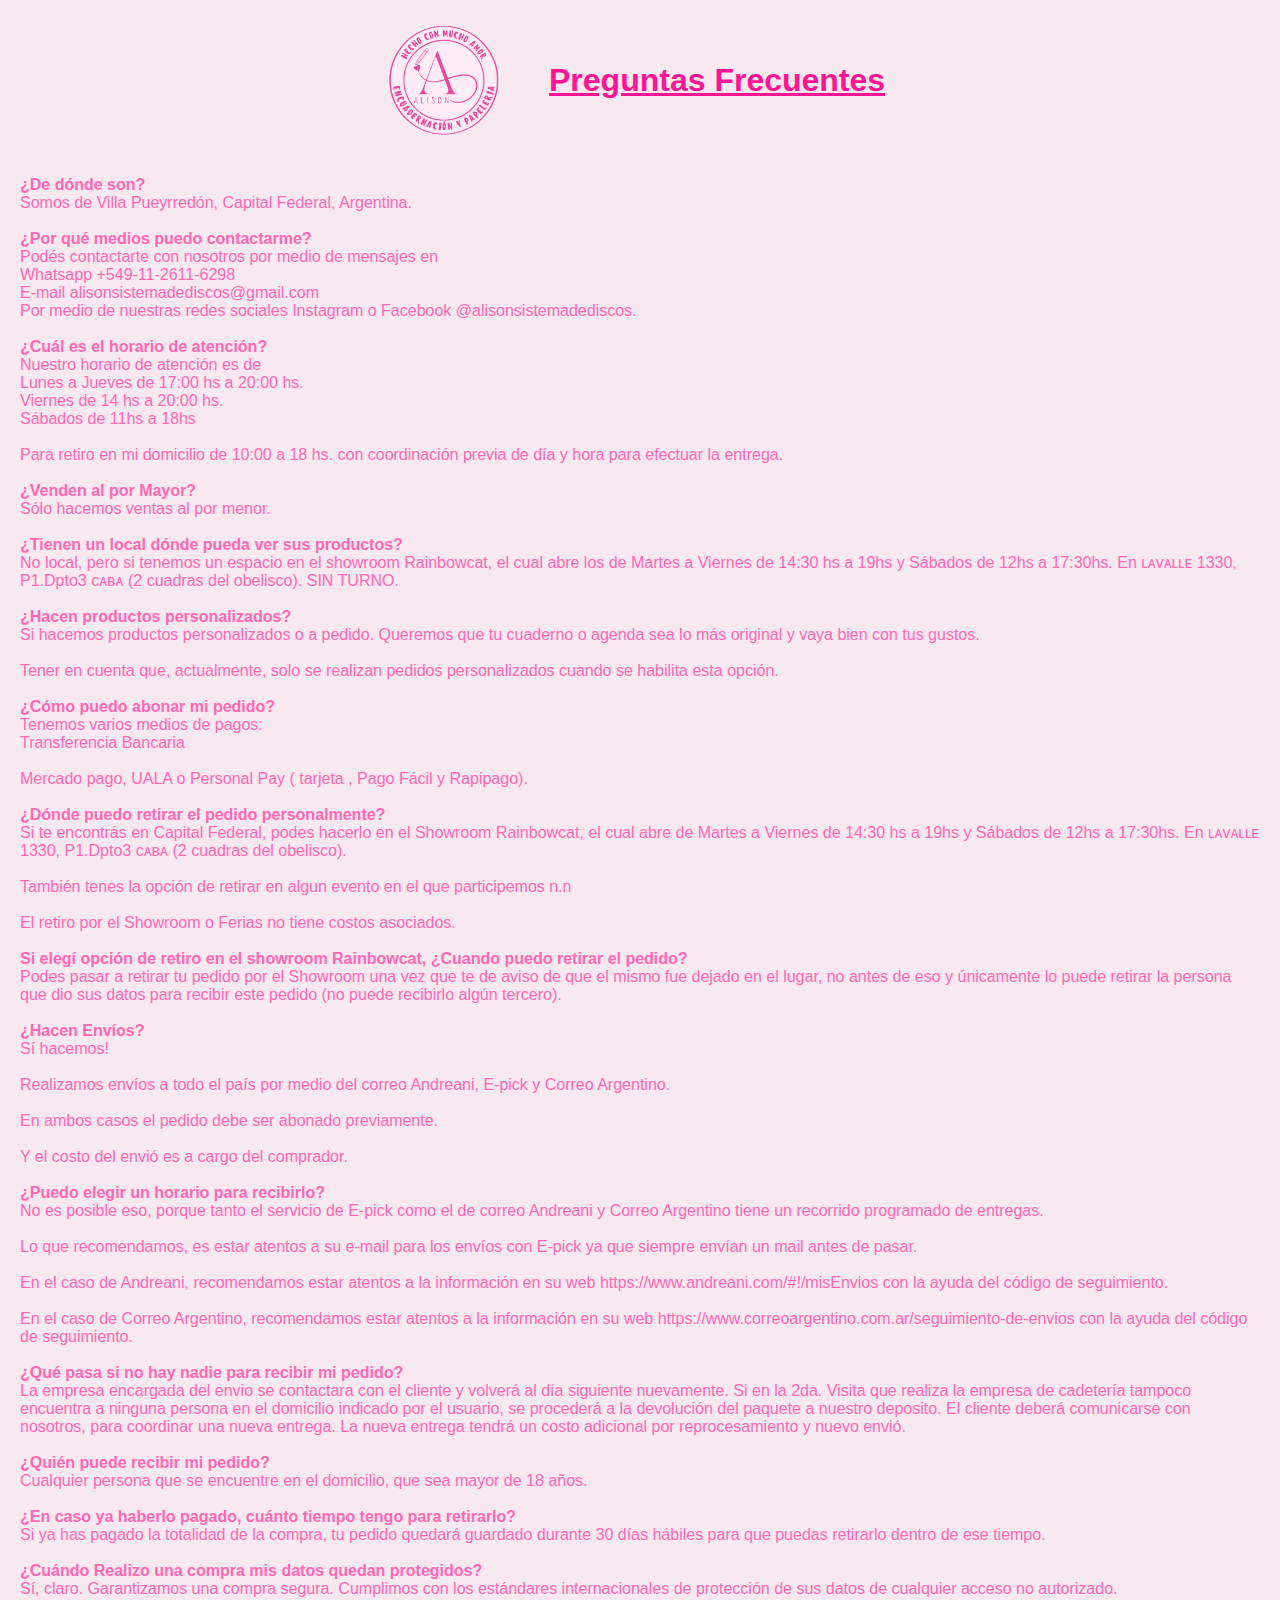
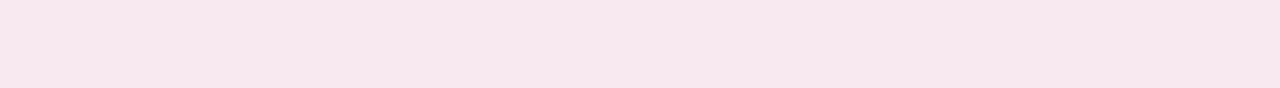
==== docs/preg_frecuentes.html @ 0a96a6a2 "Create Preguntas Frecuentes section" ====
<!DOCTYPE html>
<html lang="es">
<head>
    <meta charset="UTF-8">
    <meta name="viewport" content="width=device-width, initial-scale=1.0">
    <title>Preguntas Frecuentes</title>
    <link rel="icon" href="img/icon.png" type="image/png">
    
    <link rel="stylesheet" href="stylespregfrec.css">
</head>
<body>
    <div class="container">
    <img src="img/ori_logo.png" alt="Logo de Alison" class="logo">
    <h1><u>Preguntas Frecuentes</u></h1>
    </div>
<p>
<b>¿De dónde son?</b>
<br>
Somos de Villa Pueyrredón, Capital Federal, Argentina.
<br><br>
<b>¿Por qué medios puedo contactarme?</b> 
<br>
Podés contactarte con nosotros por medio de mensajes en
<br>
Whatsapp +549-11-2611-6298
<br>
E-mail alisonsistemadediscos@gmail.com 
<br>
Por medio de nuestras redes sociales Instagram o Facebook @alisonsistemadediscos. 
<br><br>
<b>¿Cuál es el horario de atención?</b>
<br>
Nuestro horario de atención es de 
<br>
Lunes a Jueves de 17:00 hs a 20:00 hs. 
<br>
Viernes de 14 hs a 20:00 hs.
<br>
Sábados de 11hs a 18hs
<br><br>
Para retiro en mi domicilio de 10:00 a 18 hs. con coordinación previa de día y hora para efectuar la entrega.
<br><br>
<b>¿Venden al por Mayor?</b>
<br>
Sólo hacemos ventas al por menor.
<br><br>
<b>¿Tienen un local dónde pueda ver sus productos?</b>
<br>
No local, pero si tenemos un espacio en el showroom Rainbowcat, el cual abre los de Martes a Viernes de 14:30 hs a 19hs y Sábados de 12hs a 17:30hs. En ʟᴀᴠᴀʟʟᴇ 1330, P1.Dpto3 ᴄᴀʙᴀ (2 cuadras del obelisco). SIN TURNO.
<br><br>
<b>¿Hacen productos personalizados?</b>
<br>
Si hacemos productos personalizados o a pedido. Queremos que tu cuaderno o agenda sea lo más original y vaya bien con tus gustos.
<br><br>
Tener en cuenta que, actualmente, solo se realizan pedidos personalizados cuando se habilita esta opción.
<br><br>
<!--<b>¿Cómo hago para encontrar rápidamente lo que estoy buscando?</b>
<br>
La forma más rápida de encontrar los productos, es a través del " buscador" ( donde está la lupa) lo verás en la parte superior de la pantalla, ingresando allí el nombre, marca, color, o algún detalle del producto y haciendo "click", inmediatamente te figurará un listado de productos relacionados. Desde allí mismo puedes agregarlos al carrito.
<br><br>
<b>¿Cómo hago para realizar una compra?</b>
<br>
Es más fácil de lo que parece, en nuestra tienda podes navegar por los diferentes sectores en el menú donde encontrarás todos los productos disponibles, su imagen, precio y descripción, de esta forma sabrás que estás comprando. Para realizar la compra sólo se deben cargar los productos al carrito y la cantidad que se desea de cada uno.
<br><br>
Para finalizar, tenes que dirigirte hasta 'Mi carrito' o 'Mis compras' y allí iniciar el proceso para adquirir tus productos colocando todos los datos necesarios tanto para envío o para retiro.
<br><br>
<b>¿Hay un monto mínimo de compra?</b>
<br>
No hay un monto mínimo.
<br><br>
<b>¿Puedo comprar si soy menor de edad?</b>
<br>
Nuestro Sitio web esta diseñado para ser usado por individuos que tengan la mayoría de edad ( de 18 años en adelante). De ser usuarios menores de edad, deberán obtener ayuda de un mayor, padre o tutor para realizar la compra, ya que por más que haya productos para niños o adolescentes, únicamente se venderá a adultos.
<br><br>
<b>¿Cómo hago para eliminar un producto del carrito?</b>
<br>
Para poder eliminar un producto que no deseas, tienes que dirigirte a la parte superior de la pantalla donde esta el icono de la bolsa y hacer "click". Inmediatamente te direccionará hacia tus compras.
<br><br>
Cada producto tendrá una "X" para poder quitarlo.
<br><br>-->
<b>¿Cómo puedo abonar mi pedido?</b>
<br>
Tenemos varios medios de pagos:
<br>
Transferencia Bancaria
<br><br>
Mercado pago, UALA o Personal Pay ( tarjeta , Pago Fácil y Rapipago).
<br><br>
<b>¿Dónde puedo retirar el pedido personalmente?</b>
<br>
Si te encontrás en Capital Federal, podes hacerlo en el Showroom Rainbowcat, el cual abre de Martes a Viernes de 14:30 hs a 19hs y Sábados de 12hs a 17:30hs. En ʟᴀᴠᴀʟʟᴇ 1330, P1.Dpto3 ᴄᴀʙᴀ (2 cuadras del obelisco).
<br><br>
También tenes la opción de retirar en algun evento en el que participemos n.n
<br><br>
<!--Cuando realizas la compra, tenes que seleccionar la opción retirar 'Showroom' o 'Ferias'. En el apartado de envíos.
<br><br>-->
El retiro por el Showroom o Ferias no tiene costos asociados. 
<br><br>
<b>Si elegí opción de retiro en el showroom Rainbowcat, ¿Cuando puedo retirar el pedido?</b>
<br>
Podes pasar a retirar tu pedido por el Showroom una vez que te de aviso de que el mismo fue dejado en el lugar, no antes de eso y únicamente lo puede retirar la persona que dio sus datos para recibir este pedido (no puede recibirlo algún tercero).
<br><br>
<b>¿Hacen Envíos?</b>
<br>
Sí hacemos!
<br><br>
Realizamos envíos a todo el país por medio del correo Andreani, E-pick y Correo Argentino.
<br><br>
En ambos casos el pedido debe ser abonado previamente.
<br><br>
Y el costo del envió es a cargo del comprador.
<br><br>
<b>¿Puedo elegir un horario para recibirlo?</b>
<br>
No es posible eso, porque tanto el servicio de E-pick como el de correo Andreani y Correo Argentino tiene un recorrido programado de entregas.
<br><br>
Lo que recomendamos, es estar atentos a su e-mail para los envíos con E-pick ya que siempre envían un mail antes de pasar.
<br><br>
En el caso de Andreani, recomendamos estar atentos a la información en su web https://www.andreani.com/#!/misEnvios con la ayuda del código de seguimiento.
<br><br>
En el caso de Correo Argentino, recomendamos estar atentos a la información en su web https://www.correoargentino.com.ar/seguimiento-de-envios con la ayuda del código de seguimiento.
<br><br>
<b>¿Qué pasa si no hay nadie para recibir mi pedido?</b>
<br>
La empresa encargada del envio se contactara con el cliente y volverá al día siguiente nuevamente. Si en la 2da. Visita que realiza la empresa de cadetería tampoco encuentra a ninguna persona en el domicilio indicado por el usuario, se procederá a la devolución del paquete a nuestro deposito. El cliente deberá comunicarse con nosotros, para coordinar una nueva entrega. La nueva entrega tendrá un costo adicional por reprocesamiento y nuevo envió.
<br><br>
<b>¿Quién puede recibir mi pedido?</b>
<br>
Cualquier persona que se encuentre en el domicilio, que sea mayor de 18 años.
<br><br>
<!--<b>¿Cuánto cuesta el Envío?</b>
<br>
El Valor de costo de envío puedes saberlo agregando tu código postal en 'Calculá el costo de envío'
<br><br>-->
<b>¿En caso ya haberlo pagado, cuánto tiempo tengo para retirarlo?</b>
<br>
Si ya has pagado la totalidad de la compra, tu pedido quedará guardado durante 30 días hábiles para que puedas retirarlo dentro de ese tiempo.
<br><br>
<b>¿Cuándo Realizo una compra mis datos quedan protegidos?</b>
<br>
Sí, claro. Garantizamos una compra segura. Cumplimos con los estándares internacionales de protección de sus datos de cualquier acceso no autorizado.
<br><br><br><br>
</p>
</body>
</html>
---- docs/stylespregfrec.css ----
body {
    background-color: #f8e8f0;
    font-family: 'Arial', sans-serif;
    margin: 0;
    padding: 0;
    min-height: 100vh; /* Usa min-height en lugar de height */
    overflow-x: hidden; /* Evita el scroll horizontal si no es necesario */
}

h1{
    color: deeppink;
    width: 100%; /* Asegura que ocupe el ancho completo del contenedor */
    display: block; /* Asegura que el subtítulo ocupe toda la línea */
}

p{
    color:hotpink;
    padding: 20px;
}

.container{
    padding-top: 20px;
    display: flex;
    flex-direction: row;
    align-items: center;
    padding-left: 30%;
    gap: 45px; /* Espacio entre botones */
}

.logo {
    width: 100px; /* Tamaño reducido para móviles */
    flex-shrink: 0; /* Evita que el logo se encoja */
}

/* Media Queries para tablets y pantallas más grandes */
@media (min-width: 768px) {
    .logo {
        width: 100px;
    }

}

@media (min-width: 1024px) {
    .logo {
        width: 120px;
    }
}
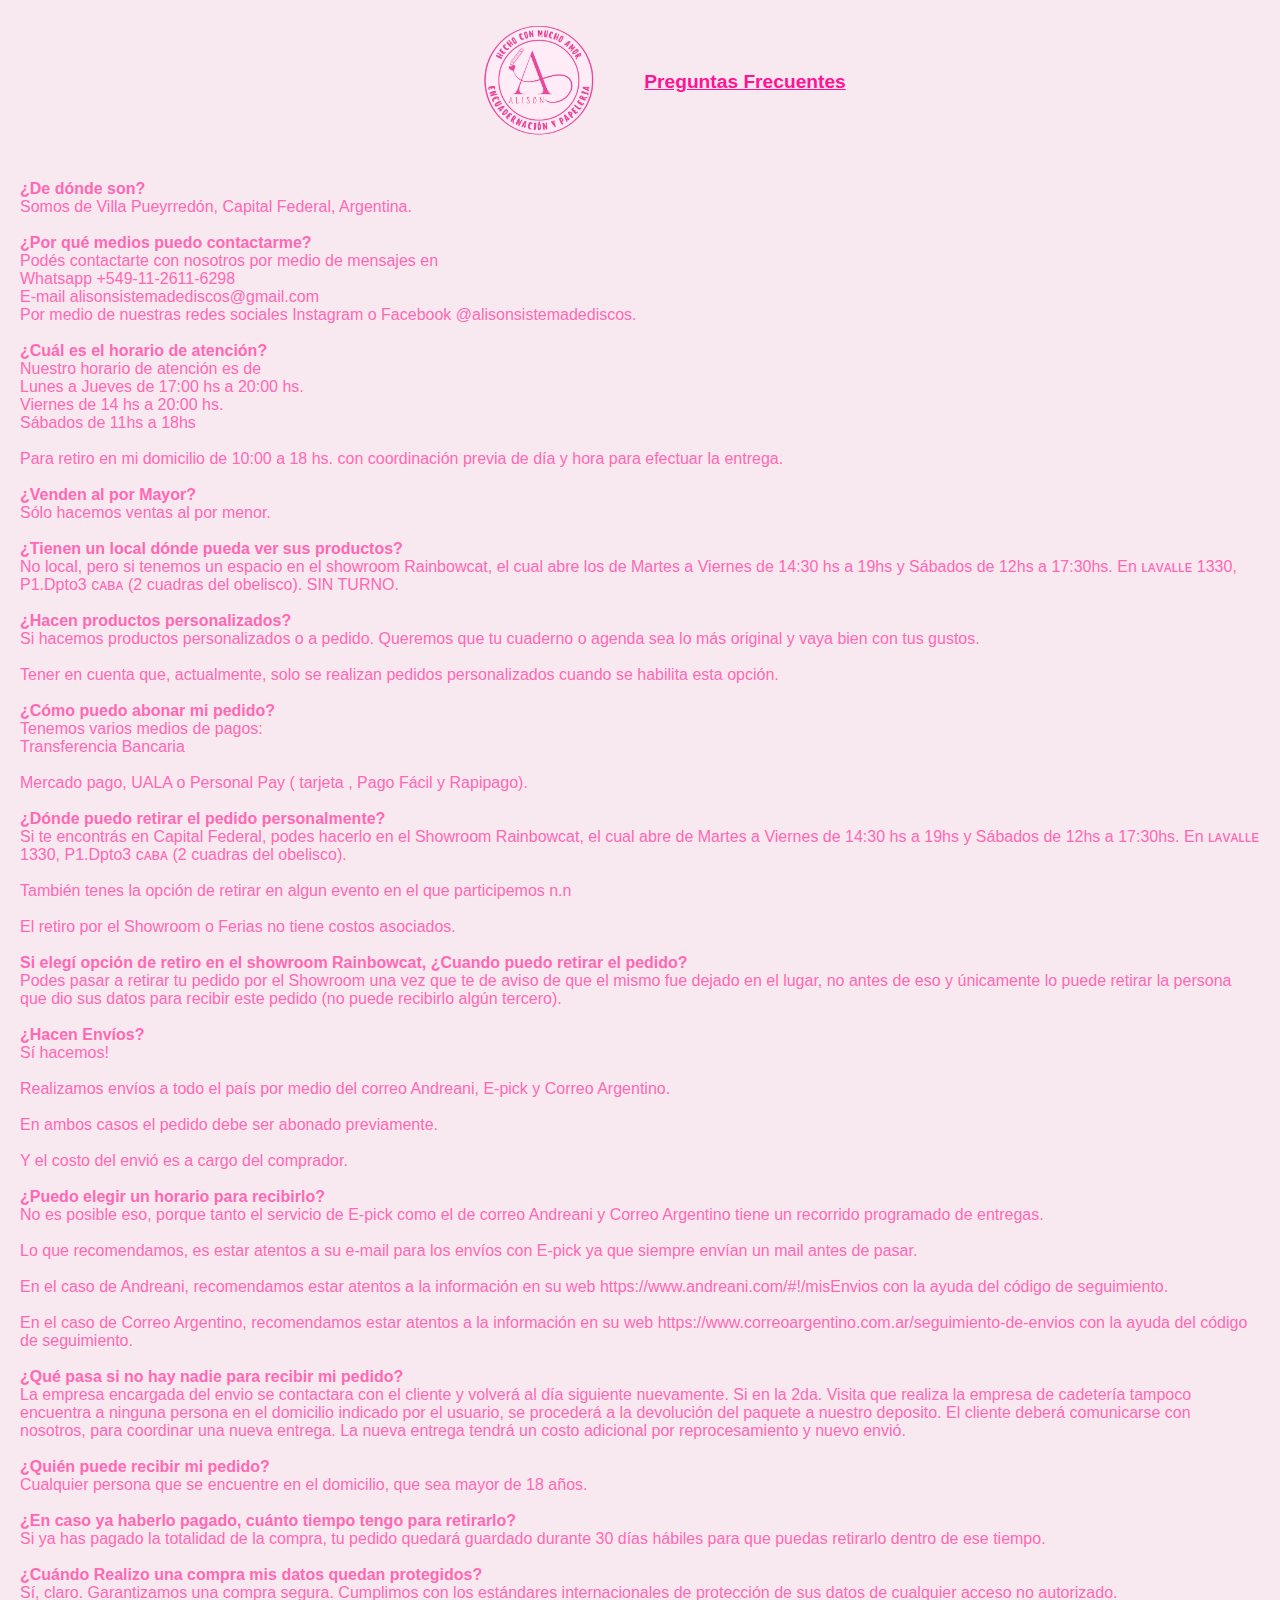
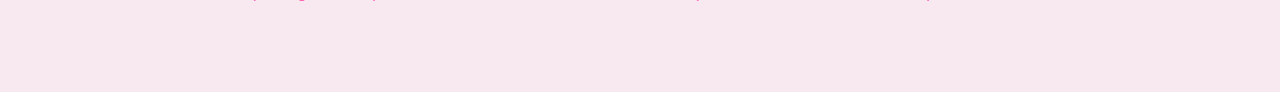
==== commit 7164aea0: "Add redirection to indexjs from preguntas frecuentes logo" ====
--- a/docs/preg_frecuentes.html
+++ b/docs/preg_frecuentes.html
@@ -10,7 +10,7 @@
 </head>
 <body>
     <div class="container">
-    <img src="img/ori_logo.png" alt="Logo de Alison" class="logo">
+        <a href="index.html"><img src="img/ori_logo.png" alt="Logo de Alison" class="logo"></a>
     <h1><u>Preguntas Frecuentes</u></h1>
     </div>
 <p>
--- a/docs/stylespregfrec.css
+++ b/docs/stylespregfrec.css
@@ -9,26 +9,28 @@
 
 h1{
     color: deeppink;
-    width: 100%; /* Asegura que ocupe el ancho completo del contenedor */
-    display: block; /* Asegura que el subtítulo ocupe toda la línea */
+    font-size: 1.2rem;
 }
 
 p{
     color:hotpink;
     padding: 20px;
+    max-width: 200px;
 }
 
 .container{
+    max-width: 200px;
     padding-top: 20px;
     display: flex;
     flex-direction: row;
     align-items: center;
-    padding-left: 30%;
+    padding-left: 5vh;
+    justify-content: center; /* Centra los íconos horizontalmente */
     gap: 45px; /* Espacio entre botones */
 }
 
 .logo {
-    width: 100px; /* Tamaño reducido para móviles */
+    width: 80px; /* Tamaño reducido para móviles */
     flex-shrink: 0; /* Evita que el logo se encoja */
 }
 
@@ -38,10 +40,22 @@
         width: 100px;
     }
 
+    .container{
+        max-width: 1200px;
+    }
+    p{
+        max-width: 1200px;
+    }
 }
 
 @media (min-width: 1024px) {
     .logo {
         width: 120px;
     }
+    .container{
+        max-width: 1400px;
+    }
+    p{
+        max-width: 1400px;
+    }
 }
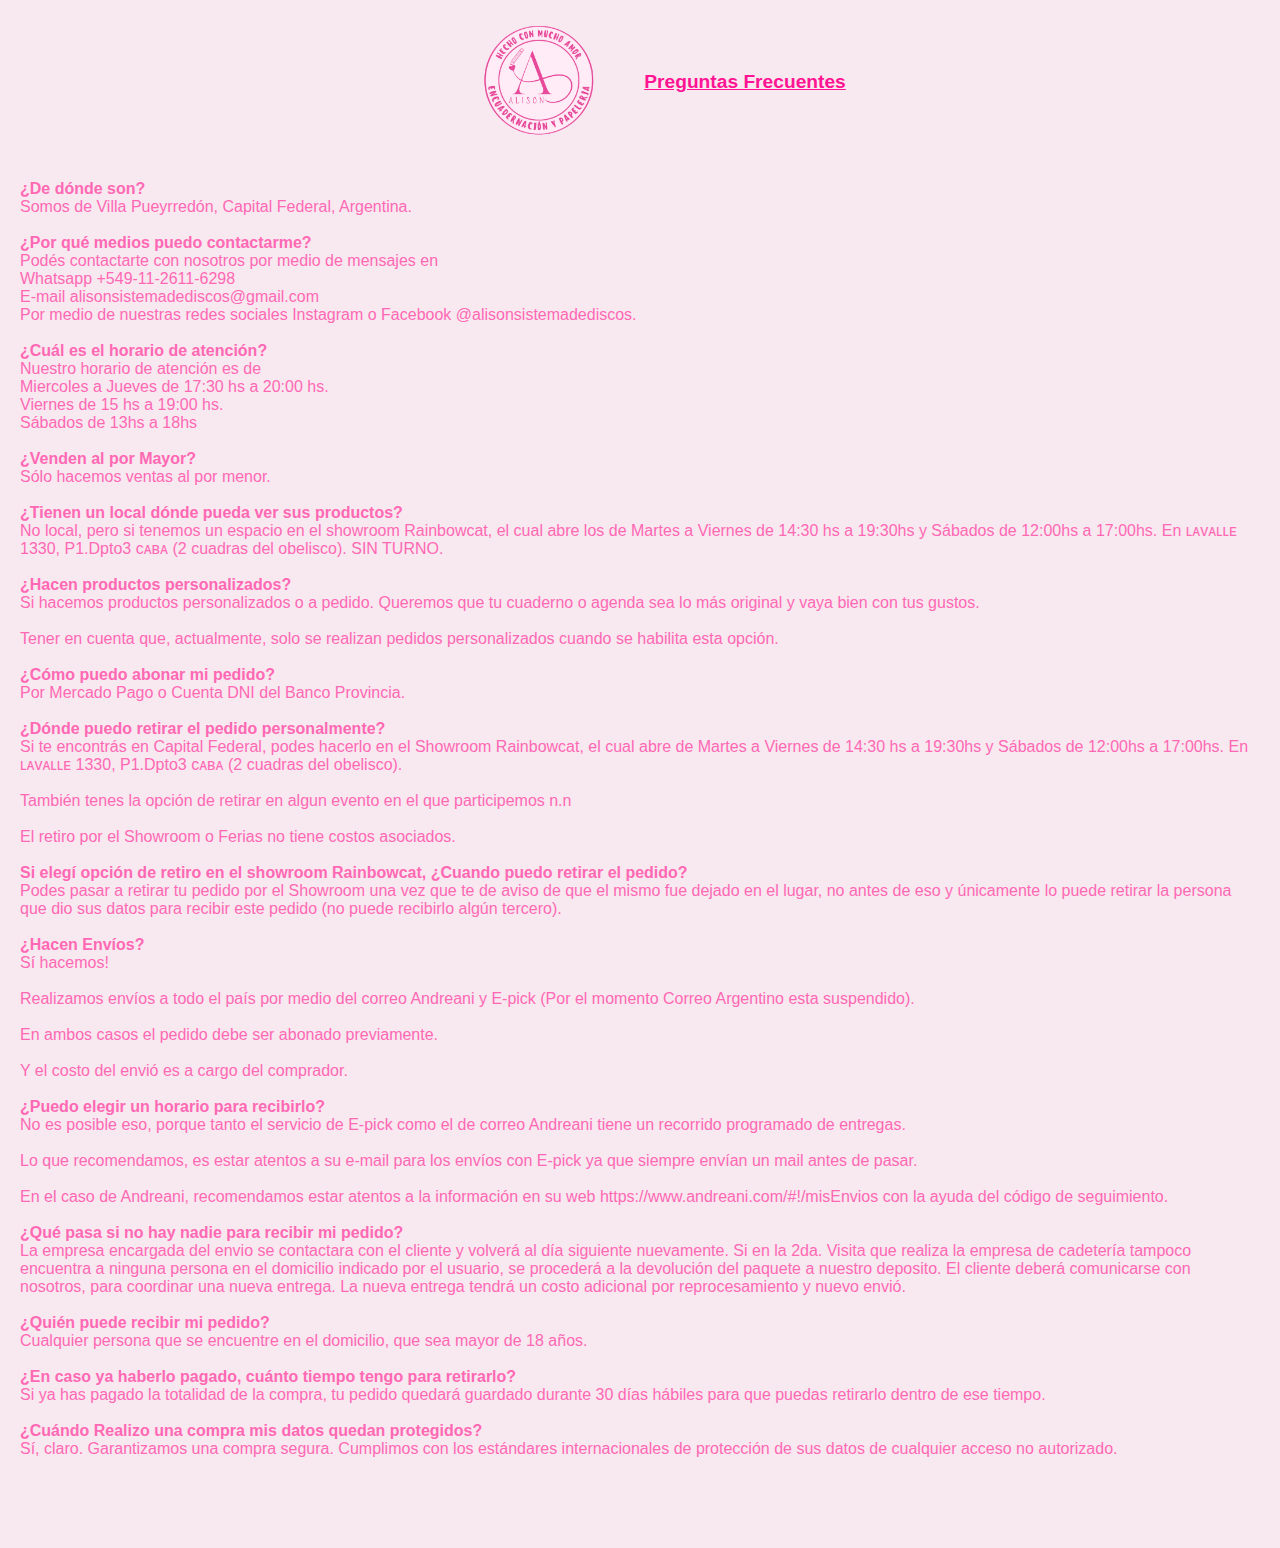
==== commit cacb92ac: "Modify Preguntas Frecuentes section" ====
--- a/docs/preg_frecuentes.html
+++ b/docs/preg_frecuentes.html
@@ -32,13 +32,11 @@
 <br>
 Nuestro horario de atención es de 
 <br>
-Lunes a Jueves de 17:00 hs a 20:00 hs. 
+Miercoles a Jueves de 17:30 hs a 20:00 hs. 
 <br>
-Viernes de 14 hs a 20:00 hs.
+Viernes de 15 hs a 19:00 hs.
 <br>
-Sábados de 11hs a 18hs
-<br><br>
-Para retiro en mi domicilio de 10:00 a 18 hs. con coordinación previa de día y hora para efectuar la entrega.
+Sábados de 13hs a 18hs
 <br><br>
 <b>¿Venden al por Mayor?</b>
 <br>
@@ -46,7 +44,7 @@
 <br><br>
 <b>¿Tienen un local dónde pueda ver sus productos?</b>
 <br>
-No local, pero si tenemos un espacio en el showroom Rainbowcat, el cual abre los de Martes a Viernes de 14:30 hs a 19hs y Sábados de 12hs a 17:30hs. En ʟᴀᴠᴀʟʟᴇ 1330, P1.Dpto3 ᴄᴀʙᴀ (2 cuadras del obelisco). SIN TURNO.
+No local, pero si tenemos un espacio en el showroom Rainbowcat, el cual abre los de Martes a Viernes de 14:30 hs a 19:30hs y Sábados de 12:00hs a 17:00hs. En ʟᴀᴠᴀʟʟᴇ 1330, P1.Dpto3 ᴄᴀʙᴀ (2 cuadras del obelisco). SIN TURNO.
 <br><br>
 <b>¿Hacen productos personalizados?</b>
 <br>
@@ -80,15 +78,11 @@
 <br><br>-->
 <b>¿Cómo puedo abonar mi pedido?</b>
 <br>
-Tenemos varios medios de pagos:
-<br>
-Transferencia Bancaria
-<br><br>
-Mercado pago, UALA o Personal Pay ( tarjeta , Pago Fácil y Rapipago).
+Por Mercado Pago o Cuenta DNI del Banco Provincia.
 <br><br>
 <b>¿Dónde puedo retirar el pedido personalmente?</b>
 <br>
-Si te encontrás en Capital Federal, podes hacerlo en el Showroom Rainbowcat, el cual abre de Martes a Viernes de 14:30 hs a 19hs y Sábados de 12hs a 17:30hs. En ʟᴀᴠᴀʟʟᴇ 1330, P1.Dpto3 ᴄᴀʙᴀ (2 cuadras del obelisco).
+Si te encontrás en Capital Federal, podes hacerlo en el Showroom Rainbowcat, el cual abre de Martes a Viernes de 14:30 hs a 19:30hs y Sábados de 12:00hs a 17:00hs. En ʟᴀᴠᴀʟʟᴇ 1330, P1.Dpto3 ᴄᴀʙᴀ (2 cuadras del obelisco).
 <br><br>
 También tenes la opción de retirar en algun evento en el que participemos n.n
 <br><br>
@@ -104,7 +98,7 @@
 <br>
 Sí hacemos!
 <br><br>
-Realizamos envíos a todo el país por medio del correo Andreani, E-pick y Correo Argentino.
+Realizamos envíos a todo el país por medio del correo Andreani y E-pick (Por el momento Correo Argentino esta suspendido).
 <br><br>
 En ambos casos el pedido debe ser abonado previamente.
 <br><br>
@@ -112,13 +106,13 @@
 <br><br>
 <b>¿Puedo elegir un horario para recibirlo?</b>
 <br>
-No es posible eso, porque tanto el servicio de E-pick como el de correo Andreani y Correo Argentino tiene un recorrido programado de entregas.
+No es posible eso, porque tanto el servicio de E-pick como el de correo Andreani tiene un recorrido programado de entregas.
 <br><br>
 Lo que recomendamos, es estar atentos a su e-mail para los envíos con E-pick ya que siempre envían un mail antes de pasar.
 <br><br>
 En el caso de Andreani, recomendamos estar atentos a la información en su web https://www.andreani.com/#!/misEnvios con la ayuda del código de seguimiento.
-<br><br>
-En el caso de Correo Argentino, recomendamos estar atentos a la información en su web https://www.correoargentino.com.ar/seguimiento-de-envios con la ayuda del código de seguimiento.
+<!--<br><br>
+En el caso de Correo Argentino, recomendamos estar atentos a la información en su web https://www.correoargentino.com.ar/seguimiento-de-envios con la ayuda del código de seguimiento.-->
 <br><br>
 <b>¿Qué pasa si no hay nadie para recibir mi pedido?</b>
 <br>
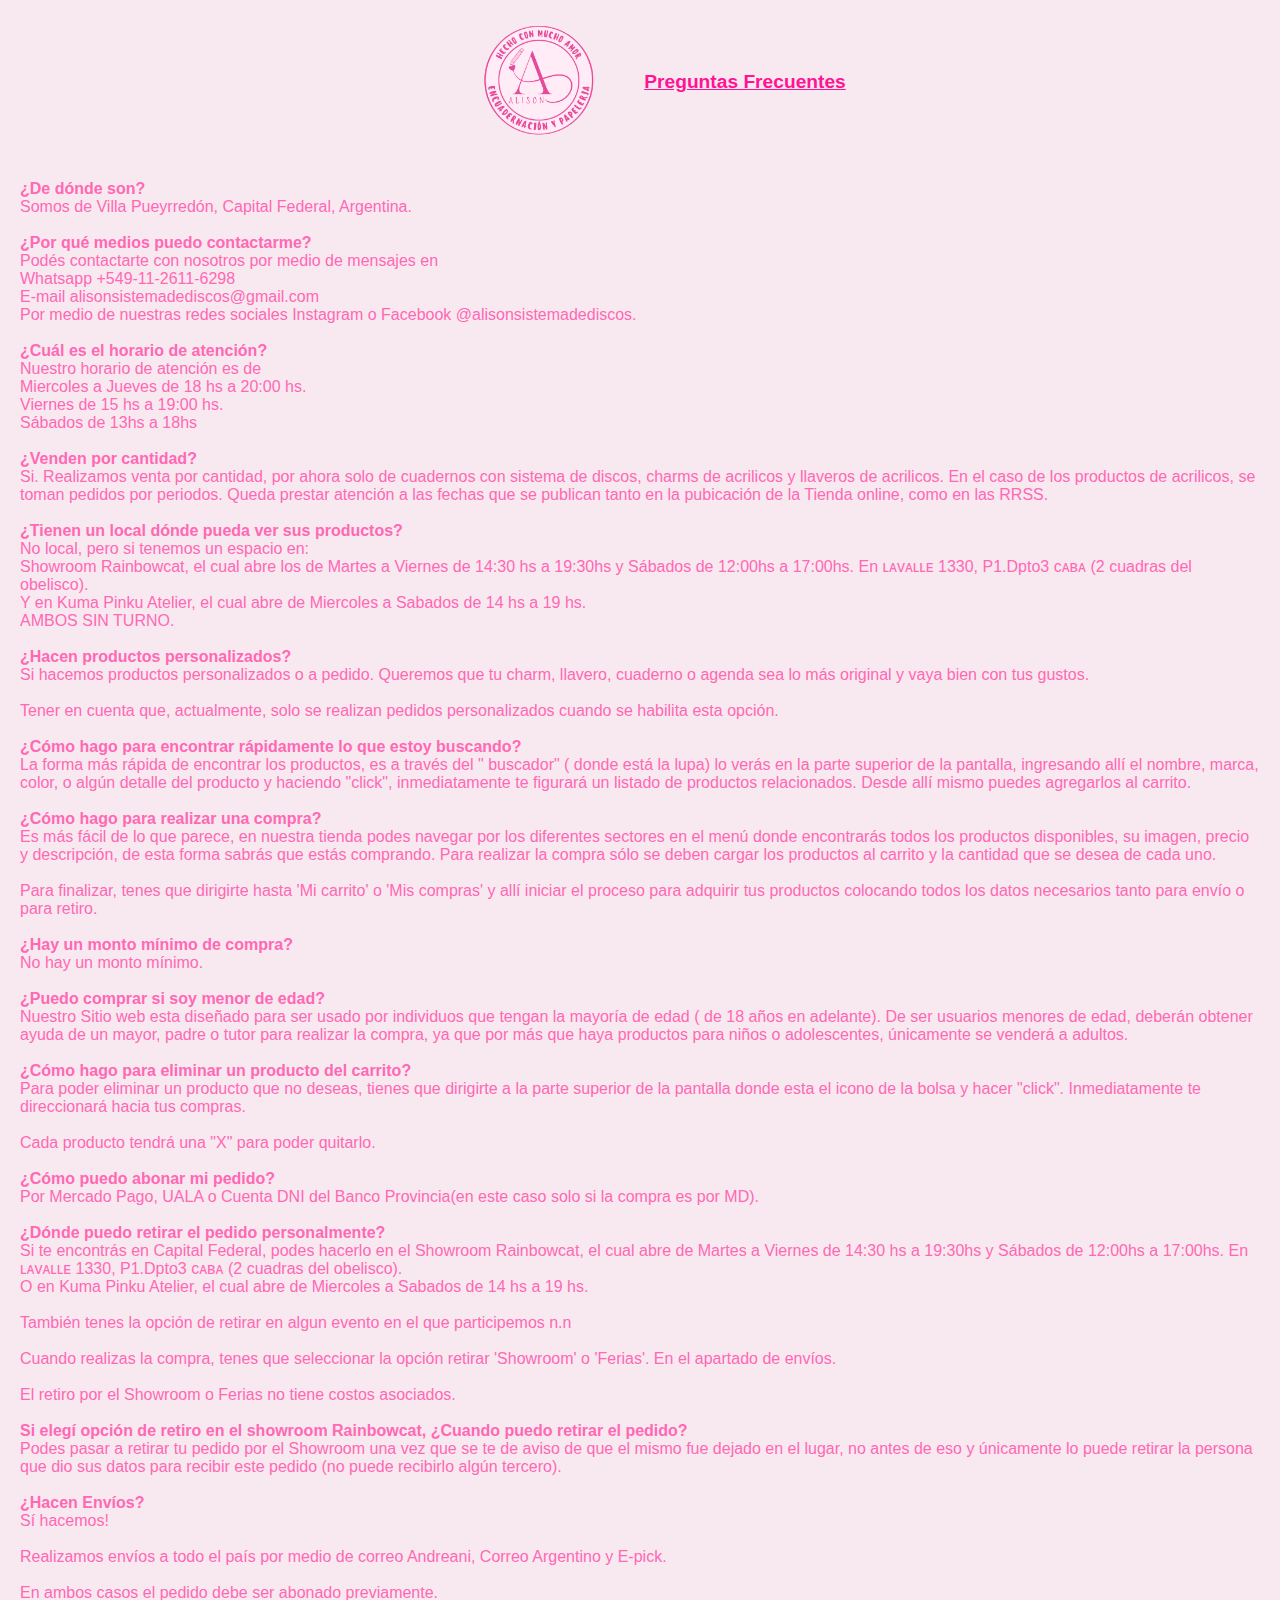
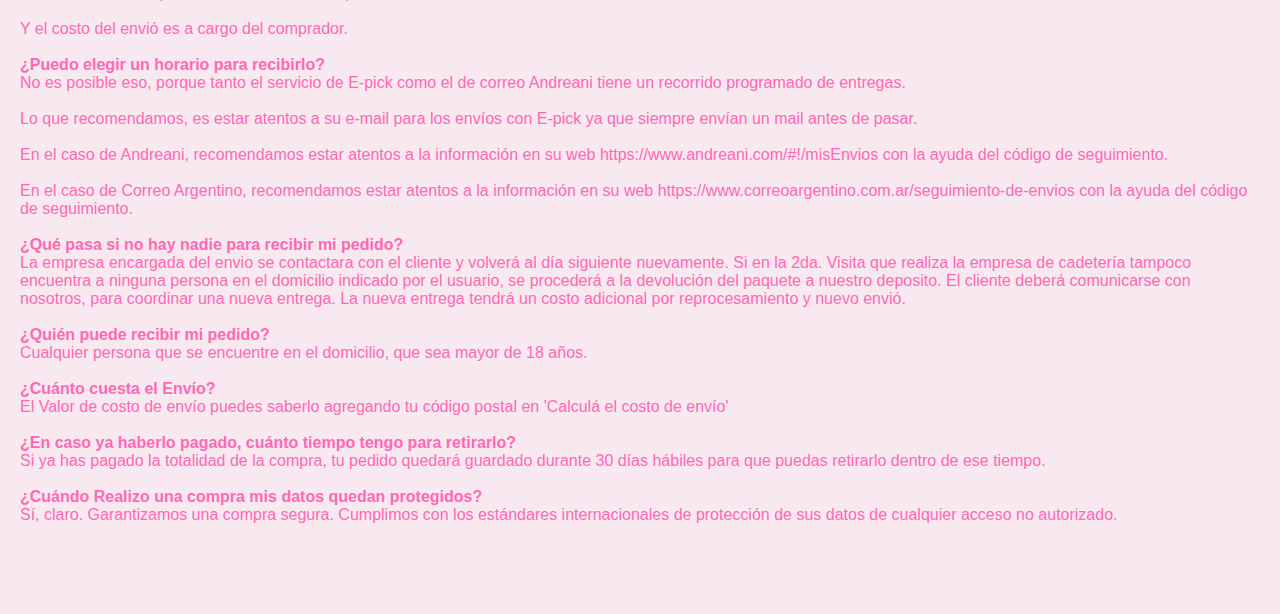
==== commit 6cdc4170: "Create event section" ====
--- a/docs/preg_frecuentes.html
+++ b/docs/preg_frecuentes.html
@@ -32,27 +32,31 @@
 <br>
 Nuestro horario de atención es de 
 <br>
-Miercoles a Jueves de 17:30 hs a 20:00 hs. 
+Miercoles a Jueves de 18 hs a 20:00 hs. 
 <br>
 Viernes de 15 hs a 19:00 hs.
 <br>
 Sábados de 13hs a 18hs
 <br><br>
-<b>¿Venden al por Mayor?</b>
+<b>¿Venden por cantidad?</b>
 <br>
-Sólo hacemos ventas al por menor.
+Si. Realizamos venta por cantidad, por ahora solo de cuadernos con sistema de discos, charms de acrilicos y llaveros de acrilicos. 
+En el caso de los productos de acrilicos, se toman pedidos por periodos. Queda prestar atención a las fechas que se publican tanto en la pubicación de la Tienda online, como en las RRSS.
 <br><br>
 <b>¿Tienen un local dónde pueda ver sus productos?</b>
 <br>
-No local, pero si tenemos un espacio en el showroom Rainbowcat, el cual abre los de Martes a Viernes de 14:30 hs a 19:30hs y Sábados de 12:00hs a 17:00hs. En ʟᴀᴠᴀʟʟᴇ 1330, P1.Dpto3 ᴄᴀʙᴀ (2 cuadras del obelisco). SIN TURNO.
+No local, pero si tenemos un espacio en:<br>
+Showroom Rainbowcat, el cual abre los de Martes a Viernes de 14:30 hs a 19:30hs y Sábados de 12:00hs a 17:00hs. En ʟᴀᴠᴀʟʟᴇ 1330, P1.Dpto3 ᴄᴀʙᴀ (2 cuadras del obelisco). 
+<br>Y en Kuma Pinku Atelier, el cual abre de Miercoles a Sabados de 14 hs a 19 hs. 
+<br>AMBOS SIN TURNO.
 <br><br>
 <b>¿Hacen productos personalizados?</b>
 <br>
-Si hacemos productos personalizados o a pedido. Queremos que tu cuaderno o agenda sea lo más original y vaya bien con tus gustos.
+Si hacemos productos personalizados o a pedido. Queremos que tu charm, llavero, cuaderno o agenda sea lo más original y vaya bien con tus gustos.
 <br><br>
 Tener en cuenta que, actualmente, solo se realizan pedidos personalizados cuando se habilita esta opción.
 <br><br>
-<!--<b>¿Cómo hago para encontrar rápidamente lo que estoy buscando?</b>
+<b>¿Cómo hago para encontrar rápidamente lo que estoy buscando?</b>
 <br>
 La forma más rápida de encontrar los productos, es a través del " buscador" ( donde está la lupa) lo verás en la parte superior de la pantalla, ingresando allí el nombre, marca, color, o algún detalle del producto y haciendo "click", inmediatamente te figurará un listado de productos relacionados. Desde allí mismo puedes agregarlos al carrito.
 <br><br>
@@ -75,30 +79,31 @@
 Para poder eliminar un producto que no deseas, tienes que dirigirte a la parte superior de la pantalla donde esta el icono de la bolsa y hacer "click". Inmediatamente te direccionará hacia tus compras.
 <br><br>
 Cada producto tendrá una "X" para poder quitarlo.
-<br><br>-->
+<br><br>
 <b>¿Cómo puedo abonar mi pedido?</b>
 <br>
-Por Mercado Pago o Cuenta DNI del Banco Provincia.
+Por Mercado Pago, UALA o Cuenta DNI del Banco Provincia(en este caso solo si la compra es por MD).
 <br><br>
 <b>¿Dónde puedo retirar el pedido personalmente?</b>
 <br>
 Si te encontrás en Capital Federal, podes hacerlo en el Showroom Rainbowcat, el cual abre de Martes a Viernes de 14:30 hs a 19:30hs y Sábados de 12:00hs a 17:00hs. En ʟᴀᴠᴀʟʟᴇ 1330, P1.Dpto3 ᴄᴀʙᴀ (2 cuadras del obelisco).
+<br>O en Kuma Pinku Atelier, el cual abre de Miercoles a Sabados de 14 hs a 19 hs. 
 <br><br>
 También tenes la opción de retirar en algun evento en el que participemos n.n
 <br><br>
-<!--Cuando realizas la compra, tenes que seleccionar la opción retirar 'Showroom' o 'Ferias'. En el apartado de envíos.
-<br><br>-->
+Cuando realizas la compra, tenes que seleccionar la opción retirar 'Showroom' o 'Ferias'. En el apartado de envíos.
+<br><br>
 El retiro por el Showroom o Ferias no tiene costos asociados. 
 <br><br>
 <b>Si elegí opción de retiro en el showroom Rainbowcat, ¿Cuando puedo retirar el pedido?</b>
 <br>
-Podes pasar a retirar tu pedido por el Showroom una vez que te de aviso de que el mismo fue dejado en el lugar, no antes de eso y únicamente lo puede retirar la persona que dio sus datos para recibir este pedido (no puede recibirlo algún tercero).
+Podes pasar a retirar tu pedido por el Showroom una vez que se te de aviso de que el mismo fue dejado en el lugar, no antes de eso y únicamente lo puede retirar la persona que dio sus datos para recibir este pedido (no puede recibirlo algún tercero).
 <br><br>
 <b>¿Hacen Envíos?</b>
 <br>
 Sí hacemos!
 <br><br>
-Realizamos envíos a todo el país por medio del correo Andreani y E-pick (Por el momento Correo Argentino esta suspendido).
+Realizamos envíos a todo el país por medio de correo Andreani, Correo Argentino y E-pick.
 <br><br>
 En ambos casos el pedido debe ser abonado previamente.
 <br><br>
@@ -111,8 +116,8 @@
 Lo que recomendamos, es estar atentos a su e-mail para los envíos con E-pick ya que siempre envían un mail antes de pasar.
 <br><br>
 En el caso de Andreani, recomendamos estar atentos a la información en su web https://www.andreani.com/#!/misEnvios con la ayuda del código de seguimiento.
-<!--<br><br>
-En el caso de Correo Argentino, recomendamos estar atentos a la información en su web https://www.correoargentino.com.ar/seguimiento-de-envios con la ayuda del código de seguimiento.-->
+<br><br>
+En el caso de Correo Argentino, recomendamos estar atentos a la información en su web https://www.correoargentino.com.ar/seguimiento-de-envios con la ayuda del código de seguimiento.
 <br><br>
 <b>¿Qué pasa si no hay nadie para recibir mi pedido?</b>
 <br>
@@ -122,10 +127,10 @@
 <br>
 Cualquier persona que se encuentre en el domicilio, que sea mayor de 18 años.
 <br><br>
-<!--<b>¿Cuánto cuesta el Envío?</b>
+<b>¿Cuánto cuesta el Envío?</b>
 <br>
 El Valor de costo de envío puedes saberlo agregando tu código postal en 'Calculá el costo de envío'
-<br><br>-->
+<br><br>
 <b>¿En caso ya haberlo pagado, cuánto tiempo tengo para retirarlo?</b>
 <br>
 Si ya has pagado la totalidad de la compra, tu pedido quedará guardado durante 30 días hábiles para que puedas retirarlo dentro de ese tiempo.
